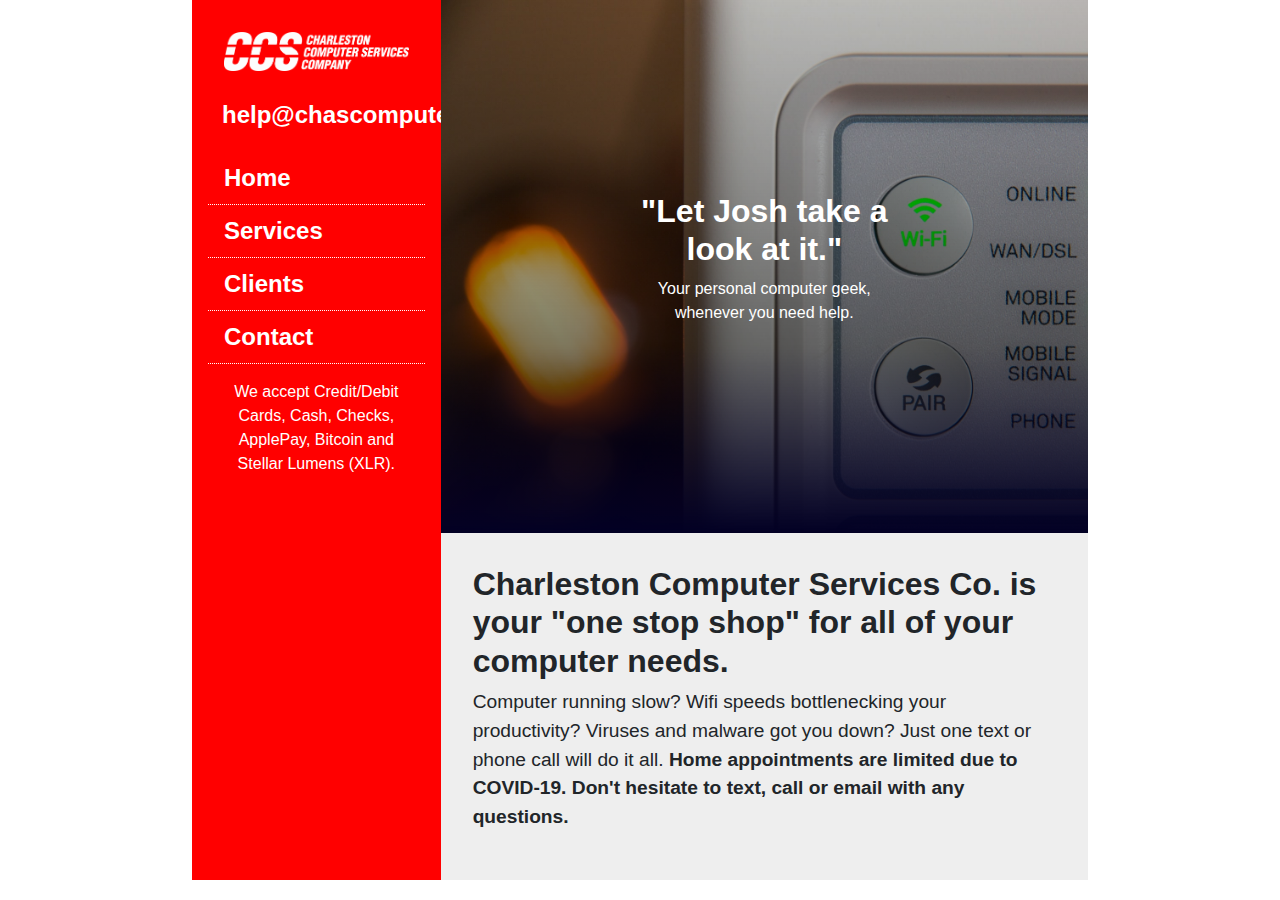
==== index.html @ 21814560 "initial" ====
<!DOCTYPE html>
<html lang="en">
<head>
    <meta charset="UTF-8">
    <meta http-equiv="X-UA-Compatible" content="IE=edge">
    <meta name="viewport" content="width=device-width, initial-scale=1.0">
    <link rel="stylesheet" href="https://stackpath.bootstrapcdn.com/bootstrap/4.5.2/css/bootstrap.min.css" integrity="sha384-JcKb8q3iqJ61gNV9KGb8thSsNjpSL0n8PARn9HuZOnIxN0hoP+VmmDGMN5t9UJ0Z" crossorigin="anonymous">
    <link rel="stylesheet" href="https://cdn.jsdelivr.net/npm/bootstrap-icons@1.4.0/font/bootstrap-icons.css">
    <link rel="stylesheet" href="https://maxst.icons8.com/vue-static/landings/line-awesome/line-awesome/1.3.0/css/line-awesome.min.css">
    <link rel="stylesheet" href="css/style.css">
    <link rel="stylesheet" href="css/normalize.css">
    <title>Charleston Computer Services Co.</title>
</head>
<body>
<div class="site_wrapper">

  <div class="container-fluid">
    <div class="row">

      <div class="col-3point5 side-menu">
        <img class="img-fluid logo" src="img/logo-big-white.png">
        <h4 class="help-email">help@chascomputer.com</h3>
        <nav class="nav flex-column">
          <a class="nav-link" href="#">Home</a>
          <a class="nav-link" href="#">Services</a>
          <a class="nav-link" href="#">Clients</a>
          <a class="nav-link" href="#">Contact</a>
        </nav>
        <div class="payment-info text-center">
          <i class="las la-money-bill"></i>
          </i><i class="las la-money-check"></i>
          <i class="lar la-credit-card"></i>
          <i class="lab la-cc-apple-pay"></i>
          <p>We accept Credit/Debit Cards, Cash, Checks, ApplePay, Bitcoin and Stellar Lumens (XLR).</p>
        </div>
      </div>


      <div class="col-8point5 main-content">

        <div class="hero text-center">
          <h2>"Let Josh take a look at it."</h2>
          <p>Your personal computer geek, whenever you need help.</p>
        </div>

        <div class="front-content">
          <h2>Charleston Computer Services Co. is your "one stop shop" for all of your computer needs.</h2>
          <p>Computer running slow? Wifi speeds bottlenecking your productivity? Viruses and malware got you down? Just one text or phone call will do it all. <strong>Home appointments are limited due to COVID-19. Don't hesitate to text, call or email with any questions.</strong></p>
        </div>

      </div>
    </div>
  </div>

</div>
</body>
</html>
---- css/style.css ----
.site_wrapper {max-width: 70%; margin: 0 auto;}
.logo {padding: 1em;}
.nav {font-size: 150%;}
.nav-link {background: red; color: #fff; font-weight: bold; border-bottom: 1px dotted white; }
.side-menu {padding: 1em; background: red;}
.help-email {font-weight: bold; text-align: center; padding: 0.5em; border: 2px solid red; color: #fff;}
.main-content {background: #eee;}
.hero {background: linear-gradient(0deg, rgba(2,0,36,1) 0%, rgba(0,0,0,0.5046219171262255) 35%, rgba(0,6,8,0.09285721124387258) 100%), url('../img/routerbg.jpg') no-repeat;  background-size: cover; padding: 12em; color: #fff;}
.hero h2 {font-weight: bold;}
.payment-info {padding: 1em; color: #fff;}
.payment-info i {font-size: 2em;}
.col-3point5 {width: 27.75%}
.col-8point5 {width: 72.25%;}
.front-content {padding: 2em;}
.front-content h2 {font-weight: bold;}
.front-content p {font-size: 120%;}
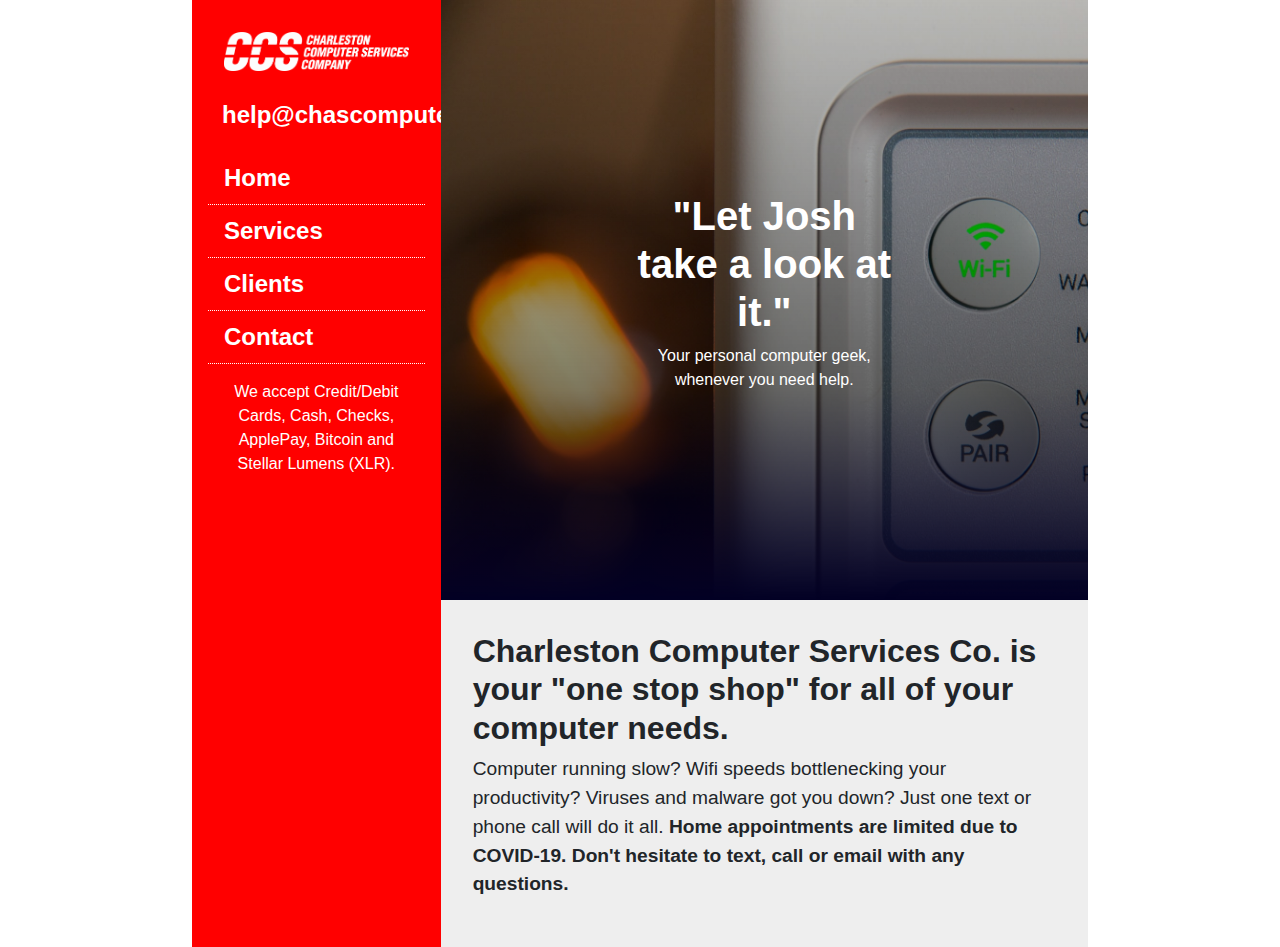
==== commit 4d43b1b0: "fixed some items" ====
--- a/index.html
+++ b/index.html
@@ -21,8 +21,8 @@
         <img class="img-fluid logo" src="img/logo-big-white.png">
         <h4 class="help-email">help@chascomputer.com</h3>
         <nav class="nav flex-column">
-          <a class="nav-link" href="#">Home</a>
-          <a class="nav-link" href="#">Services</a>
+          <a class="nav-link" href="/">Home</a>
+          <a class="nav-link" href="services.html">Services</a>
           <a class="nav-link" href="#">Clients</a>
           <a class="nav-link" href="#">Contact</a>
         </nav>
@@ -36,7 +36,7 @@
       </div>
 
 
-      <div class="col-8point5 main-content">
+      <div class="col-8point5 content">
 
         <div class="hero text-center">
           <h2>"Let Josh take a look at it."</h2>
--- a/css/style.css
+++ b/css/style.css
@@ -3,10 +3,18 @@
 .nav {font-size: 150%;}
 .nav-link {background: red; color: #fff; font-weight: bold; border-bottom: 1px dotted white; }
 .side-menu {padding: 1em; background: red;}
+
+.content {background: #eee;}
+
 .help-email {font-weight: bold; text-align: center; padding: 0.5em; border: 2px solid red; color: #fff;}
-.main-content {background: #eee;}
+.main-content {padding: 2em;}
+
 .hero {background: linear-gradient(0deg, rgba(2,0,36,1) 0%, rgba(0,0,0,0.5046219171262255) 35%, rgba(0,6,8,0.09285721124387258) 100%), url('../img/routerbg.jpg') no-repeat;  background-size: cover; padding: 12em; color: #fff;}
-.hero h2 {font-weight: bold;}
+.hero h2 {font-weight: bold; font-size: 250%;}
+
+.page-hero {background: linear-gradient(0deg, rgba(2,0,36,1) 0%, rgba(0,0,0,0.5046219171262255) 35%, rgba(0,6,8,0.09285721124387258) 100%), url('../img/routerbg.jpg') no-repeat;  background-size: cover; padding: 5em; color: #fff;}
+.page-hero h2 {font-weight: bold; font-size: 250%;}
+
 .payment-info {padding: 1em; color: #fff;}
 .payment-info i {font-size: 2em;}
 .col-3point5 {width: 27.75%}
@@ -14,3 +22,4 @@
 .front-content {padding: 2em;}
 .front-content h2 {font-weight: bold;}
 .front-content p {font-size: 120%;}
+.main-content {padding: 2em;}
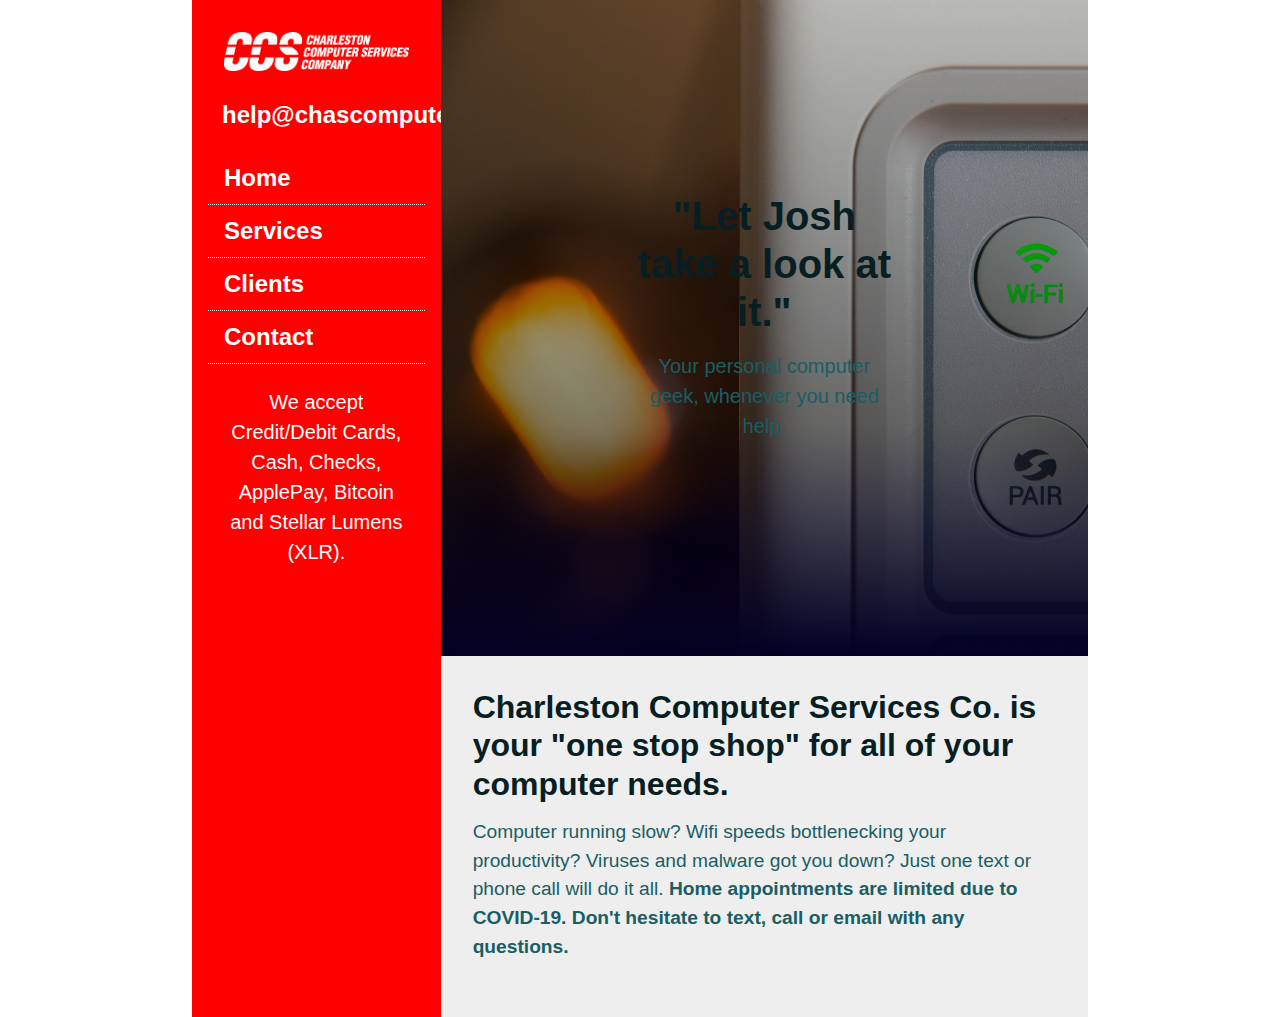
==== commit 9ba72bce: "added pages" ====
--- a/index.html
+++ b/index.html
@@ -22,9 +22,9 @@
         <h4 class="help-email">help@chascomputer.com</h3>
         <nav class="nav flex-column">
           <a class="nav-link" href="/">Home</a>
-          <a class="nav-link" href="services.html">Services</a>
-          <a class="nav-link" href="#">Clients</a>
-          <a class="nav-link" href="#">Contact</a>
+          <a class="nav-link" href="services">Services</a>
+          <a class="nav-link" href="clients">Clients</a>
+          <a class="nav-link" href="contact">Contact</a>
         </nav>
         <div class="payment-info text-center">
           <i class="las la-money-bill"></i>
--- a/css/style.css
+++ b/css/style.css
@@ -1,3 +1,8 @@
+html {height: 100%;}
+body {min-height: 100%;}
+h1,h2,h3,h4,h5 { color: #071e22; font-weight: bold;}
+p { font-size: 1.25em; color: #1a5e63; padding: .35em 0 .35em 0; line-height: 1.5em;}
+
 .site_wrapper {max-width: 70%; margin: 0 auto;}
 .logo {padding: 1em;}
 .nav {font-size: 150%;}
@@ -13,13 +18,16 @@
 .hero h2 {font-weight: bold; font-size: 250%;}
 
 .page-hero {background: linear-gradient(0deg, rgba(2,0,36,1) 0%, rgba(0,0,0,0.5046219171262255) 35%, rgba(0,6,8,0.09285721124387258) 100%), url('../img/routerbg.jpg') no-repeat;  background-size: cover; padding: 5em; color: #fff;}
-.page-hero h2 {font-weight: bold; font-size: 250%;}
+.page-hero h2 {font-weight: bold; font-size: 250%; color: #fff;}
 
-.payment-info {padding: 1em; color: #fff;}
-.payment-info i {font-size: 2em;}
+.payment-info {padding: 1em;}
+.payment-info i {font-size: 2em; color: #fff;}
+.payment-info p {color: #fff;}
 .col-3point5 {width: 27.75%}
 .col-8point5 {width: 72.25%;}
 .front-content {padding: 2em;}
 .front-content h2 {font-weight: bold;}
 .front-content p {font-size: 120%;}
 .main-content {padding: 2em;}
+
+.list-services {font-size: 150%;}
